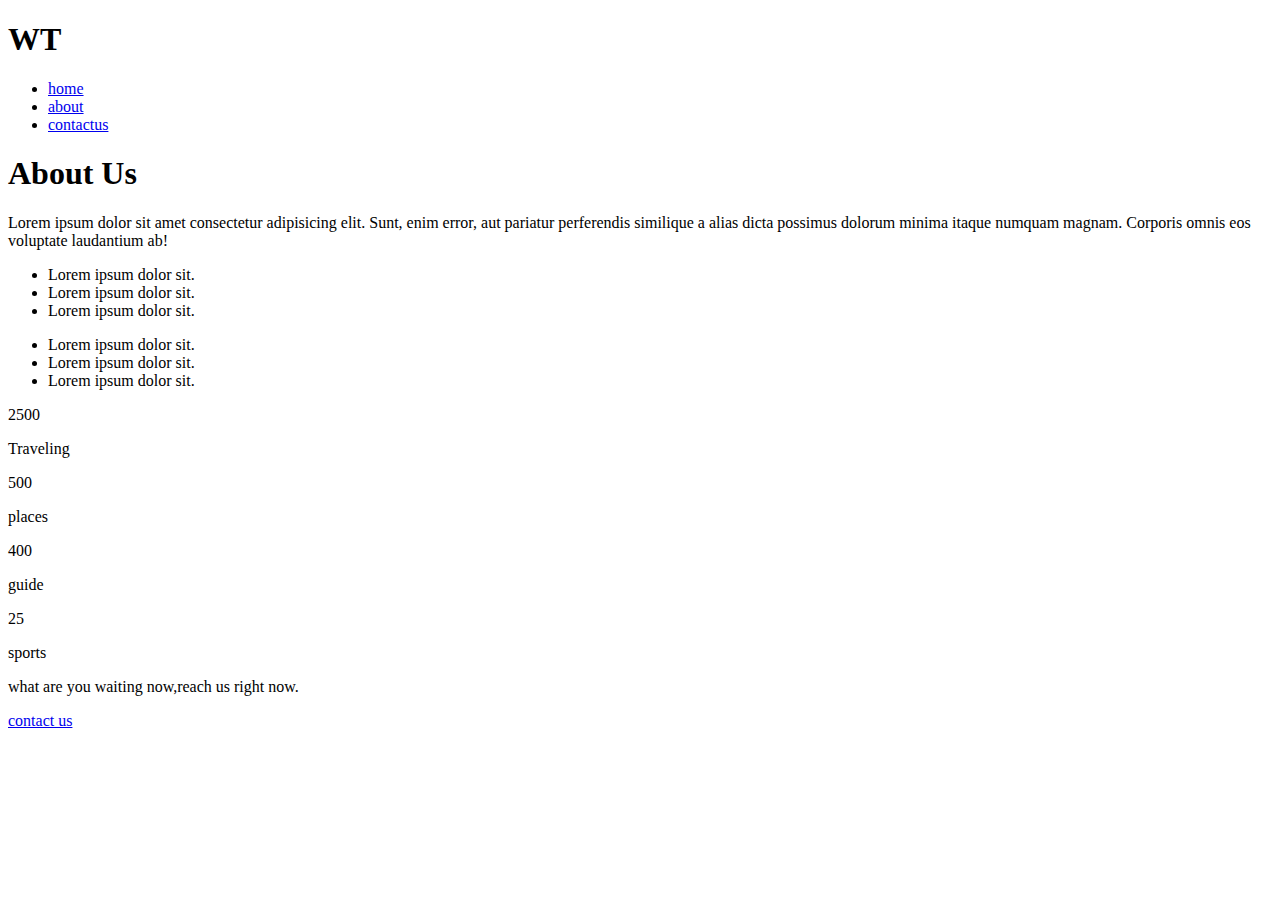
==== about.html @ 6d78255d "Add files via upload" ====
<!DOCTYPE html>
<html lang="en">
<head>
<meta charset="UTF-8">
    <meta name="viewport" content="width=device-width, initial-scale=1.0">
    <title>TRAVLING WEBSITE | WELCOME</title>
    <!-- <link rel="stylesheet" href="https://cdnjs.cloudflare.com/ajax/libs/font-awesome/4.7.0/css/font-awesome.min.css"> -->
    <link rel="stylesheet" href="https://cdnjs.cloudflare.com/ajax/libs/font-awesome/5.14.0/css/all.min.css" integrity="sha512-1PKOgIY59xJ8Co8+NE6FZ+LOAZKjy+KY8iq0G4B3CyeY6wYHN3yt9PW0XpSriVlkMXe40PTKnXrLnZ9+fkDaog==" crossorigin="anonymous" />
    <link rel="stylesheet" href="./css/style.css">
</head>
<body>
    <div class="navbar-1 bg-dark">
        <div class="container">
          <h1 class="logo text-light"> WT </h1>
            <ul class="nav-items text-light">
              <li class="nav-item"><a href="./index.html">home</a></li>
              <li class="nav-item"><a href="./about.html">about</a></li>
              <li class="nav-item"><a href="./contact.html">contactus</a></li>
            </ul>
        </div>
    </div> 
    
    <section class="about">
        <div class="container">
            <h1 class="lg-heading text-black about-heading">About Us</h1>
            <p class="text-gray"> Lorem ipsum dolor sit amet consectetur adipisicing elit. Sunt, enim error, aut pariatur perferendis similique a alias dicta possimus dolorum minima itaque numquam magnam. Corporis omnis eos voluptate laudantium ab!</p>
            <div class="about-wrapper">
                <div class="left">
                    <ul>
                        <li>Lorem ipsum dolor sit.</li>
                        <li>Lorem ipsum dolor sit.</li>
                        <li>Lorem ipsum dolor sit.</li>
                    </ul>
                </div>
                <div class="right">
                    <ul>
                        <li>Lorem ipsum dolor sit.</li>
                        <li>Lorem ipsum dolor sit.</li>
                        <li>Lorem ipsum dolor sit.</li>
                    </ul>
                </div>
            </div>
            <div class="counts">
                <div class="count-item count-item1">
                    <span>2500</span>
                    <p>Traveling</p>
                </div>
                <div class="count-item count-item2">
                    <span>500</span>
                    <p>places</p>
                </div>
                <div class="count-item count-item3">
                    <span>400</span>
                    <p>guide</p>
                </div>
                <div class="count-item count-item4">
                    <span>25</span>
                    <p>sports</p>
                </div>
            
            </div>
            <div class="cta-banner">
                <div class="cta-banner-left">
                    <p  class="cta-line"> what are you waiting now,reach us right now. </p>
                </div>
                <div class="cta-banner-right">
                    <a href="contact.html" class="cta-btn"> contact us</a>
                </div>
            </div>
        </div>
    </section>
</body>
</html>
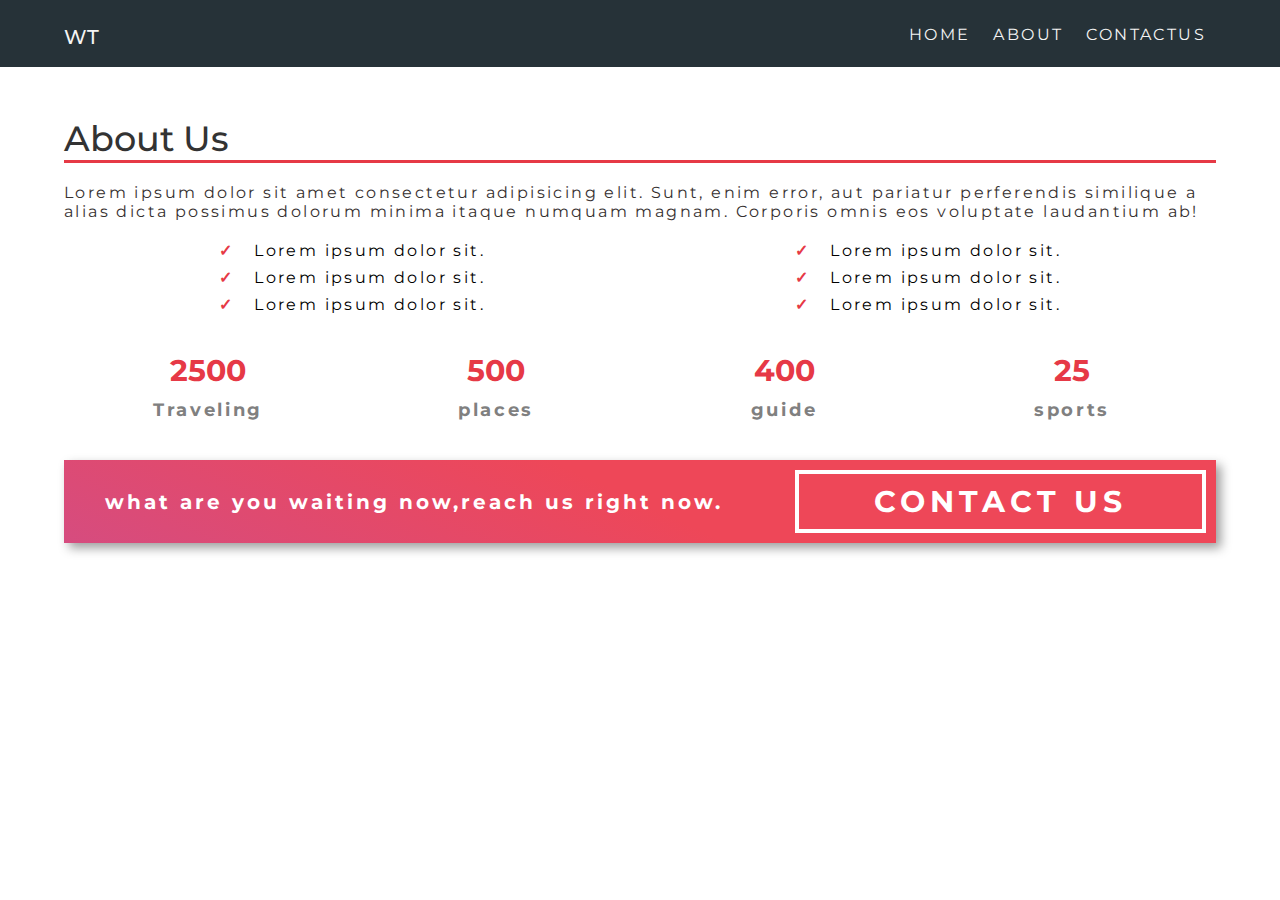
==== commit 3ce5b334: "Update about.html" ====
--- a/about.html
+++ b/about.html
@@ -6,9 +6,10 @@
     <title>TRAVLING WEBSITE | WELCOME</title>
     <!-- <link rel="stylesheet" href="https://cdnjs.cloudflare.com/ajax/libs/font-awesome/4.7.0/css/font-awesome.min.css"> -->
     <link rel="stylesheet" href="https://cdnjs.cloudflare.com/ajax/libs/font-awesome/5.14.0/css/all.min.css" integrity="sha512-1PKOgIY59xJ8Co8+NE6FZ+LOAZKjy+KY8iq0G4B3CyeY6wYHN3yt9PW0XpSriVlkMXe40PTKnXrLnZ9+fkDaog==" crossorigin="anonymous" />
-    <link rel="stylesheet" href="./css/style.css">
+    <link rel="stylesheet" href="style.css">
 </head>
 <body>
+<!--     hello body -->
     <div class="navbar-1 bg-dark">
         <div class="container">
           <h1 class="logo text-light"> WT </h1>
@@ -70,4 +71,4 @@
         </div>
     </section>
 </body>
-</html>+</html>
--- a/style.css
+++ b/style.css
@@ -0,0 +1,524 @@
+@import url('https://fonts.googleapis.com/css2?family=Montserrat:wght@300;400;500;700&display=swap');
+
+*{
+    margin: 0;
+    padding: 0;
+    box-sizing: border-box;
+}
+html{
+    font-size: 62.5%;
+}
+body{
+     font-family: 'Montserrat', sans-serif;
+}
+.header{
+    position: relative;
+    height: 95vh;
+    background: linear-gradient(rgba(0,0,0,0.5) ,rgba(0,0,0,0.5)) , url(../img/header-image.jpg);
+    background-position: center;
+    background-size: cover;
+    background-repeat: no-repeat;
+    
+}
+.navbar{
+    padding: 1rem;
+
+}
+
+.navbar .logo{
+    float: left;
+    padding-top: 20px;
+    /* color: red; */
+}
+
+
+.navbar .nav-items{
+    float: right;
+    margin-top: 1rem;
+}
+
+.navbar .nav-item{
+    display: inline-block;
+    padding: 1rem;
+    text-transform: uppercase;
+    }
+.nav-item a{
+color: white;
+text-decoration: none;
+}
+
+
+.header .navbar a:link,
+.navbar a:visited{
+   color: #f4f4f4;
+   text-decoration: none; 
+}
+
+
+.navbar .nav-item a:hover{
+    border-bottom: 1px solid white;
+}
+
+
+.header .navbar::after{
+    content: "";
+    display: block;
+    clear: both;
+}
+
+/* ##########navbar-1############ */
+
+.navbar-1{
+    padding: .5rem 0;
+}
+.navbar-1 .logo{
+    float: left;
+    padding-top: 20px;
+}
+
+.navbar-1 .nav-items{
+    float: right;
+    margin-top: 1rem;
+}
+
+.navbar-1 .nav-item{
+    display: inline-block;
+    padding: 1rem;
+    text-transform: uppercase;
+    }
+.navbae-1 .nav-item a{
+color: white;
+text-decoration: none;
+}
+
+
+.navbar-1 a:link,
+.navbar-1 a:visited{
+   color: #f4f4f4;
+   text-decoration: none; 
+}
+
+
+.navbar-1 .nav-item a:hover{
+    border-bottom: 1px solid white;
+}
+
+
+.navbar-1::after{
+    content: "";
+    display: block;
+    clear: both;
+}
+
+
+p,li{
+    font-size: 1.6rem;
+    margin-bottom: 0.5em;
+    letter-spacing: 0.15em;
+}
+
+ul,li{
+    list-style: none;
+}
+
+h1,h2,h3{
+    margin-bottom: 0.5;
+    letter-spacing: 0.15;
+    font-weight: 500;
+}
+
+/* utility classes */
+
+.lg-heading{
+    font-size: 3.5rem;
+}
+.md-heading{
+    font-size: 1.5rem;
+}
+.text-red{
+    color: #e63946;
+}
+.text-light{
+    color: #f4f4f4;
+}
+.text-black{
+    color: #333333;
+}
+.text-gray{
+    color: rgb(54, 48, 48);
+}
+.bg-dark{
+   background-color: #263238;
+}
+
+.btn{
+    display: inline-block;
+    padding: 0.5em 1.5em;
+    font-weight: 500;
+    text-transform: uppercase;
+    margin: 0.5em 0;
+    text-decoration: none;
+    
+}
+.primery-btn{
+    background-color: white;
+    border-radius: 10em;
+}
+.primery-btn:hover{
+    background-color: #dddd;
+}
+.secondary-btn{
+    border: 2px solid #e63946;
+    border-radius: 10em;
+    background-color: white ;
+}
+.secondary-btn:hover{
+    background-color: #dddd;
+
+}
+
+
+
+
+
+
+
+
+
+/* ###### html styling ####### */
+.container{
+    max-width: 1200px;
+    width: 90%;
+    margin: 0 auto;
+}
+.container2 {
+    position: absolute;
+    text-align: center;
+    top: 50%;
+    left: 50%;
+    transform: translate(-50%, -50%);
+    background: linear-gradient(rgba(0,0,0,0.2) ,rgba(0,0,0,0.2)) 
+
+}
+.container2 h1{
+    font-size:25px;
+    text-transform: uppercase;
+    font-weight: 700;
+}
+.container2 p{
+    text-transform: uppercase;
+    padding: 13px;
+}
+
+/* ########section######## */
+.showcase{
+    background-color: #ddd;
+    padding: 10rem 0;
+}
+.row{
+    height: 350px;
+    /* border: 2px solid red; */
+    box-shadow: 0px 0px 20px 0px #00000062;
+}
+.row1{
+    margin-bottom: 10rem;
+}
+
+.row1 .img-box, .row2 .text-box{
+  float:left;
+  width: 50%;  
+}
+.row .img-box{
+    height: 100%;
+}
+.row .text-box{
+    height: 100%;
+    padding: 3rem;
+    background-color: white;
+}
+
+.row2 .img-box, .row1 .text-box{
+    float:right;
+    width: 50%;  
+}
+.row1 .img-box, .row2 .text-box{
+    /* height: 100%; */
+    /* border: 2px solid yellow; */
+}
+.row .img-box img{
+    display: inline-block;
+    width:100%;
+    height:100%;
+    object-fit:cover; 
+}
+.row .text-box p{
+    margin-top: 3rem;
+}
+
+/* #######feature###### */
+.feature{
+    padding: 10rem 0;
+}
+.box-wrapper::after{
+    content: "";
+    display: block;
+    clear: both;
+}
+.box-wrapper{
+    box-shadow: 5px 5px 20px 0px #0000002f;
+}
+.box{
+    width: 33.33%;
+    padding: 2rem;
+    float: left;
+    text-align: center;
+    /* border: 2px solid black; */
+}
+.box-1, .box-3{
+    background-color: #263238;
+    color: white;
+}
+
+.box-2{
+    background: linear-gradient(25deg,#d64c7f,#ee4758 50%);
+    color: white;
+}
+
+/* ############### footer styling ########## */
+.footer{
+    background-color: #263238;
+    color: #f4f4f4;
+    text-align: center;
+    padding: 2rem;
+}
+.social-media i{
+    margin: 2rem; 
+    font-size: x-large;     
+}
+
+/* ############about########### */
+
+.about{
+    padding: 5rem 0;
+
+
+}
+.about-heading{
+    border-bottom: 3px solid #e63946;
+
+}
+.about p{
+    margin-top: 2rem;
+}
+
+.about-wrapper{
+    margin-top: 2rem;
+    text-align: center;
+    
+}
+.
+.about-wrapper .right{
+    float: right;
+    width: 50%;
+}
+.about-wrapper .left{
+    float: left;
+    width: 50%;
+}
+.about-wrapper::after{
+    content: "";
+    display: block;
+    clear: both;
+}
+.about-wrapper li::before{
+    content: "\2713";
+    font-weight: bold;
+    color: #e63946;
+    padding-right: 2rem;
+
+}
+
+/* ##########count styling##########3 */
+
+.counts{
+    margin-top: 3rem;
+}
+
+.counts::after{
+    content: "";
+    display: block;
+    clear: both;
+    /* border: 2px red; */
+
+}
+.count-item{
+    float: left;
+    width: 25%;
+    text-align: center;
+}
+.count-item span{
+    font-size: 3rem;
+    font-weight: 700;
+    color: #e63946;
+}
+.count-item p{
+    color: gray;
+    font-weight: 700;
+    font-size: 1.8rem;
+    margin-top: 1rem;
+}
+
+/* ###########cta-banner######### */
+
+.cta-banner{
+    text-align: center;
+    background: linear-gradient(25deg,#d64c7f,#ee4758 50%);
+    color: white;
+    box-shadow: 5px 5px 10px #00000062;
+    padding: 1rem;
+    margin-top: 3rem;
+}
+
+.cta-line{
+    font-size: 2rem;
+    font-weight: 700;
+    margin-bottom: 1.5rem;
+}
+
+.cta-banner::after{
+    content: "";
+    display: block;
+    clear: both;
+}
+.cta-banner .cta-banner-left{
+    float: left;
+    display: inline-block;
+    width: 60%;
+} 
+
+.cta-banner .cta-banner-right{
+    float: right;
+    display: inline-block;
+    width: 40%;
+    text-align: right;
+}
+.cta-btn{
+    text-align: center;
+    text-decoration: none;
+    display: inline-block;
+    color: white;
+    font-size: 3rem;
+    font-weight: 700;
+    text-transform: uppercase;
+    border: 4px solid white;
+    padding: 0.3em 2.5em;
+    letter-spacing: 0.5rem;
+    
+}
+
+/* ########### CONTACT PAGE STYLING ########### */
+.form-wrapper{
+    padding: 3rem 0;
+    text-align: left;
+    font-size: 2rem;
+
+
+}
+
+.form-wrapper .address-group{
+    /* border: 6px solid yellow; */
+
+}
+
+.form-wrapper::after{
+    content: "";
+    display: inline-block;
+    clear: both;
+}
+.form-wrapper .company-address{
+    height: 600px;
+   background-color: #fff;
+   float: left;
+   width: 49%;
+   /* border: 2px solid green; */
+}
+.form-wrapper .address-group{
+    margin-bottom: 3rem;
+}
+
+.form-wrapper .company-address img{
+    max-width: 90%;
+    min-height: 40rem;
+    object-fit: cover;
+    object-position: right;
+}
+
+/* 
+.form{
+    background-color: #fff;
+    float:right;
+    width:49%;
+    border: 2px solid green; */
+}
+
+.form-wrapper .company-address i{
+    display: inline-block;
+}
+
+.form-wrapper .company-address h2{
+    display: inline-block;
+    text-transform: uppercase;
+    
+}
+
+/* ############## form styling ######## */
+.form-wrapper .form{
+    height: 600px;
+    font-size: 1.6rem;
+    background-color: #fff;
+    float:right;
+    width:49%;
+    padding: 1rem;
+    
+}
+.form h1{
+    content: "";
+    display: block;
+    border-bottom :3px solid #e63946;
+    width: 100%;
+
+}
+.form-wrapper label{
+    display: block;
+
+}
+.form-wrapper .form input{
+    padding: 0.5rem;
+    width: 100%;
+}
+.form-wrapper .form .form-group{
+    margin-bottom: 1.6rem;
+}
+.form-wrapper .form-group label::after{
+    content: "*";
+    color: #e63946;
+}
+.form-wrapper .form textarea{
+    width:100%;
+    height: 250px;
+    padding: 1rem;
+}
+.form-btn{
+    display: block;
+    margin: 0 auto;
+    padding: 0.5em 3em;
+    font-size: 1.8rem;
+    text-transform: uppercase;
+    background: #e63946;
+    color: #fff;
+    outline: none;
+    border: none;
+    cursor: pointer;
+}
+
+
